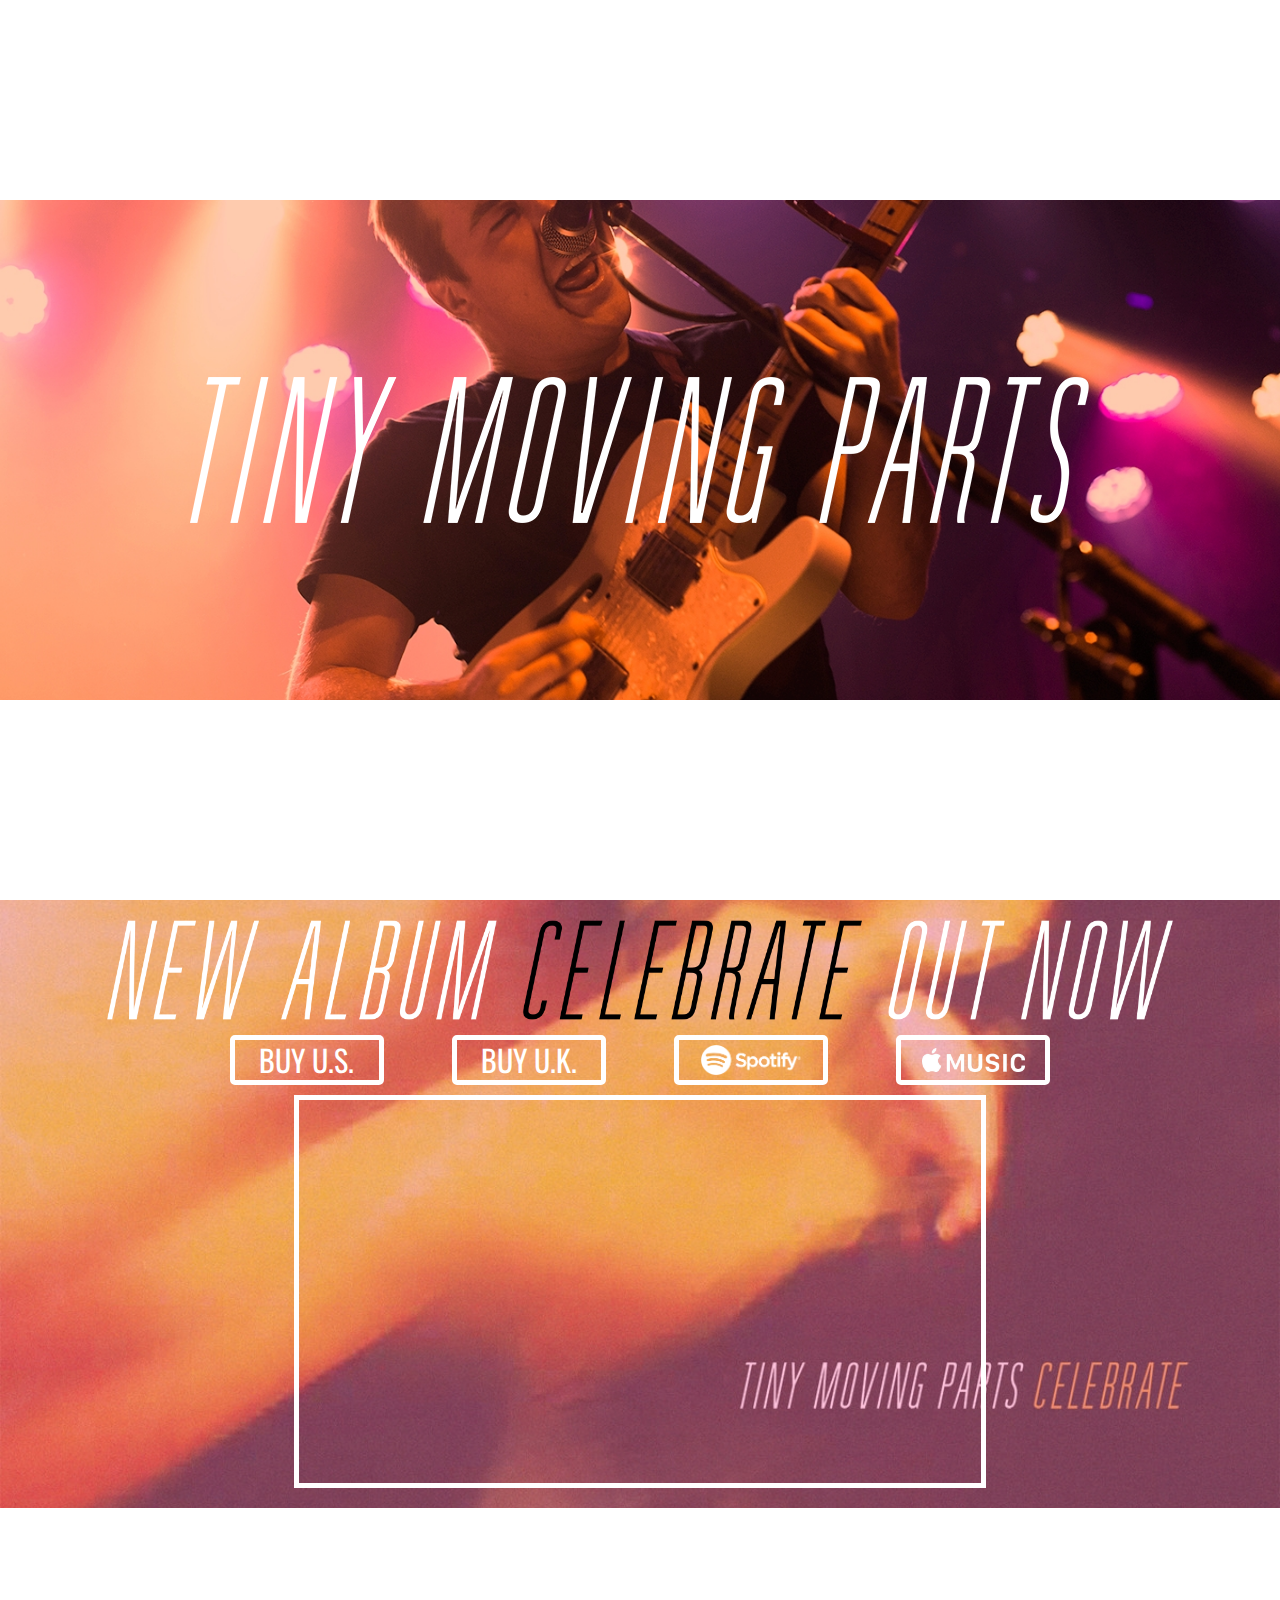
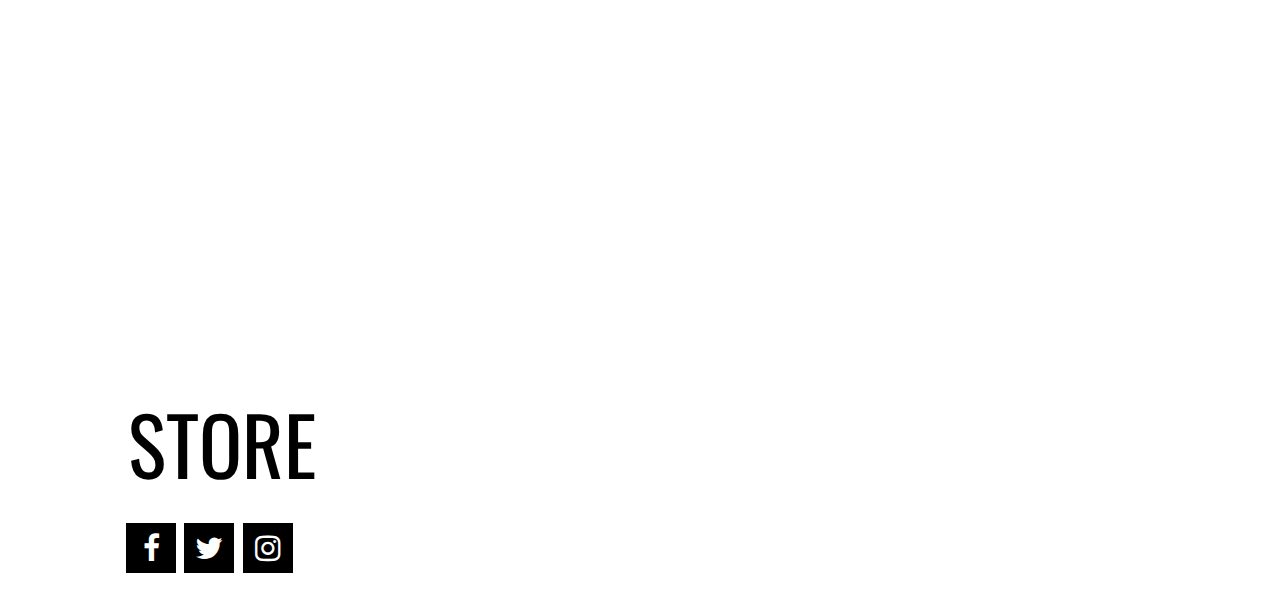
==== index.html @ db1a9970 "Added content" ====
<!DOCTYPE html>
<html>
<head>
  <title>Tiny Moving Parts</title>
  <meta name="description" content="Family band. New album Celebrate out 5.20.16 via Triple Crown Records.">
  <meta name="keywords" content="tiny moving parts, celebrate, triple crown records">
  <link rel="stylesheet" type="text/css" href="style.css">

  <!-- Latest compiled and minified CSS -->
  <link rel="stylesheet" href="https://maxcdn.bootstrapcdn.com/bootstrap/3.3.7/css/bootstrap.min.css">

  <!-- jQuery library -->
  <script src="https://ajax.googleapis.com/ajax/libs/jquery/3.2.1/jquery.min.js"></script>

  <!-- Latest compiled JavaScript -->
  <script src="https://maxcdn.bootstrapcdn.com/bootstrap/3.3.7/js/bootstrap.min.js"></script>

  <!-- Font -->
  <link href="https://fonts.googleapis.com/css?family=Oswald:300,200,400|BenchNine:300" rel="stylesheet">

  <!-- Icons -->
  <link rel="stylesheet" href="https://cdnjs.cloudflare.com/ajax/libs/font-awesome/4.7.0/css/font-awesome.min.css">

</head>



<body>
  <div class="container-fluid">

    <div class="row v-center title">
      <div class="col-sm-12">
        <div class="row parallax v-center">
          <img src="./images/header.png" alt="TINY MOVING PARTS" class="img-responsive center-block">
        </div>
      </div>
    </div>

    <div class="row album">
      <div class="col-sm-10 col-sm-offset-1 col-xs-12 ">

        <div class="row new-album">
            <img src="./images/celebrate.png" alt="NEW ALBUM" class="img-responsive">
        </div>

          <div class="row v-center">
            <div class="col-sm-10 col-sm-offset-1">
              <div class="row align-items-center">
                <div class="col-sm-3 col-xs-6">
                  <a href="#" class="button" role="button">BUY U.S.</a>
                </div>
                <div class="col-sm-3 col-xs-6">
                  <a href="#" class="button" role="button">BUY U.K.</a>
                </div>
                <div class="col-sm-3 col-xs-6">
                  <a href="#"role="button" class="button">
                    <img src="./images/spotify.png" alt="spotify" class="button-icon">
                  </a>
                </div>
                <div class="col-sm-3 col-xs-6">
                  <a href="#" role="button" class="button">
                    <!-- APPLE MUSIC -->
                    <img src="./images/applemusic.png" alt="apple music" class="button-icon">
                  </a>
                </div>
              </div>
            </div>
          </div>

          <div class="row video-row no-pad">
            <div class="col-sm-8 col-sm-offset-2 video">
              <div class="embed-responsive embed-responsive-16by9">
                <iframe class="embed-responsive-item" src="https://www.youtube.com/embed/Cwo_eM5ZeoY" allowfullscreen></iframe>
              </div>
            </div>
          </div>

      </div>
    </div>

    <div class="row tour-row parallax">
      <div id="tour" class="col-sm-8 col-sm-offset-2">
        <p class="tour">TOUR</p>
          <script charset="utf-8" src="https://widget.bandsintown.com/main.min.js"></script><a class="bit-widget-initializer" data-artist-name="Tiny Moving Parts" data-display-local-dates="false" data-display-past-dates="false" data-auto-style="false" data-text-color="#000000" data-link-color="black" data-popup-background-color="#FFFFFF" data-background-color="#FFFFFF" data-display-limit="10" data-link-text-color="#FFFFFF"></a>
      </div>
    </div>

    <!--strips-->
    <div class="row last parallax">
      <div class="more-music">
        <a class="header" data-toggle="collapse" href="#music">MORE MUSIC</a>
      </div>
      <div id="music" class="col-sm-12 collapse info">
        <div class="row">
          <div class="col-sm-3">
            <img class="bandcamp" src="./images/album-covers/gray.jpg" alt="Gray Album">
          </div>
          <div class="col-sm-3">
            <img class="bandcamp" src="./images/album-covers/couch.jpg" alt="Couch Album">
          </div>
          <div class="col-sm-3">
            <img class="bandcamp" src="./images/album-covers/maid.jpg" alt="Old Maid Album">
          </div>
        </div>
      </div>
    </div>

    <div class="row">
      <div class="strip">
        <a class="header" href="#store">STORE</a>
      </div>
    </div>

    <div class="row">
      <div class="social">
        <a href="#" class="fa fa-facebook"></a>
        <a href="#" class="fa fa-twitter"></a>
        <a href="#" class="fa fa-instagram"></a>
      </div>
    </div>

  </div>

  <script type="text/javascript" src="script.js"></script>


</body>

</html>
---- style.css ----
iframe{
  display: block;
}

.affix{
  top: 0px;
}

.parallax {
    /* Create the parallax scrolling effect */
    background-attachment: fixed;
    background-position: center;
    background-repeat: no-repeat;
    background-size: cover;
}

.title .parallax{
    background-image: url("./images/band/Punktastic/edited/Tiny-Moving-Parts-2.jpg");
    min-height: 500px;
}

.tour-row.parallax {
  background-image: url("./images/band/Punktastic/edited/Tiny-Moving-Parts-3.jpg");
}

.album {
  background-position: center;
  background-repeat: no-repeat;
  background-size: cover;
  background-image: url("./images/cover2.jpg");
  margin-bottom: 100px;
}

.last {
  font-family: 'Oswald', sans-serif;
  font-size: 80px;
  font-weight: 400;
  color: white;
  background-image: url("./images/band/Punktastic/edited/Tiny-Moving-Parts-4.jpg");
  padding-bottom: 20px;
  padding-top: 10px;
  background-position: top;
}

.new-album {
  padding-top: 20px;
  padding-bottom: 5px;
}

.more-music .header {
  color: white !important;
}

.more-music {
  -webkit-backface-visibility: hidden;
  backface-visibility: hidden;
  -webkit-transition: 2s;
  white-space: nowrap;
  transition: .3s;
  font-family: 'Oswald', sans-serif;
  font-size: 80px;
  font-weight: 400;
  padding-top: 15px;
}

.more-music:after{
  content: '';
  display: block;
  height: 3px;
  width: 0;
  background: transparent;
  border-bottom: 10px solid white;
  transition: border-bottom 0s, width 1s;
}

.more-music:hover:after{
  border-bottom: 10px solid white;
  width: 100%;
}

.album-cover{
  margin-right: 15px;
  padding-bottom: 20px;
}
.v-center{
  display: flex;
  align-items: center;
}

.video{
  border: solid 5px white;
}

.video-row{
  margin-bottom: 20px;
}

.img-center{
  margin-bottom: 10px;
  background-color: #ffcc00;
}

a.button{
  display: inline-block;
  width: 80%;
  height:50px;
  line-height: 40px;
  vertical-align: middle;
  text-decoration: none !important;
  color: white !important;
  border-radius: 5px;
  border: solid 5px white;
  font-family: 'Oswald', sans-serif;
  font-size: 30px;
  margin: 10px;
  white-space: nowrap;
}

.button-icon{
  vertical-align: top;
  padding: 5px;
  height: 40px;
}

p.tour{
  font-family: 'Oswald', sans-serif;
  font-weight: 400;
  font-size: 200px;
  text-indent: 0px !important;
  padding: 20px;
  text-align: center;
  color: white;
  line-height: 80%;
}

.tour-row {
  margin-top: 50px;
  margin-bottom: 20px;
  padding-bottom: 20px;
}

.row.no-pad{
  margin-left: 0;
  margin-right: 0;
}
.row.no-pad > [class*='col-'] {
  padding-right:0;
  padding-left:0;
}

body {
  color: black;
  text-indent: 10%;
}

#tour {
  text-indent: 0px;
}

#music {
  margin-left: 8%;
  width: 100%;
}

.bandcamp {
    height: 300px;
    border: solid 5px white;
}

.info{
  display: inherit;
}

.strip{
  -webkit-backface-visibility: hidden;
  backface-visibility: hidden;
  -webkit-transition: 2s;
  white-space: nowrap;
  transition: .3s;
  font-family: 'Oswald', sans-serif;
  font-size: 80px;
  font-weight: 400;
  padding-top: 10px;
  padding-bottom: 10px
}

.header {
  color: black !important;
  text-decoration: none !important;
  display: block;
  margin-top: 20px;
  line-height: 50%;
  margin-bottom: 20px;
}

a:hover{
  cursor: pointer;
}

.strip:after{
  content: '';
  display: block;
  height: 3px;
  width: 0;
  background: transparent;
  border-bottom: 10px solid black;
  transition: border-bottom 0s, width 1s;
}

.strip:hover:after{
  border-bottom: 10px solid black;
  width: 100%;
}

.col-sm-3{
  text-align: center;
  text-indent: 0px;
}

.social {
  font-size: 30px;
  text-indent: none !important;
  margin: 20px 20px 20px 0px;
}

.fa {
  padding: 10px;
  width: 50px;
  height: 50px;
  text-align: center;
  text-decoration: none !important;
  text-indent: 0px !important;
  background-color: black;
  color: white !important;
}

.fa:hover {
    opacity: 0.7;
}
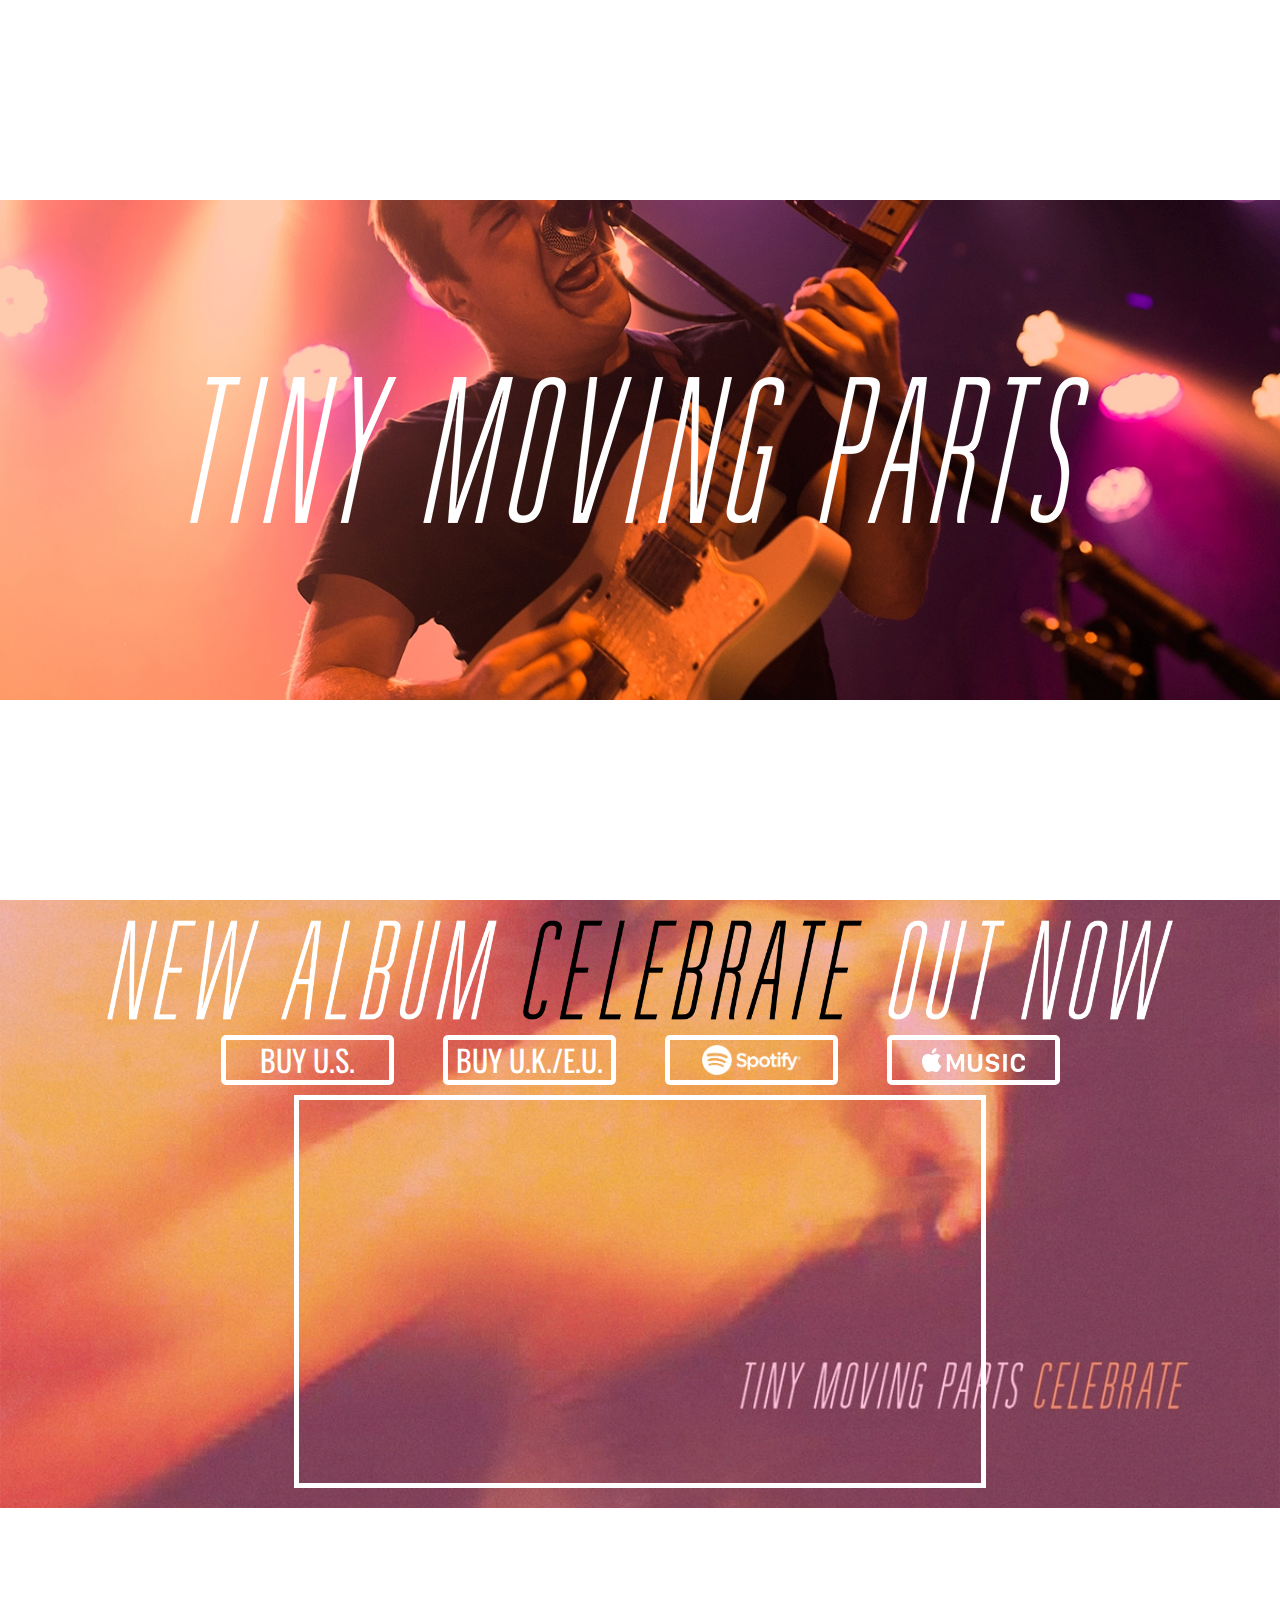
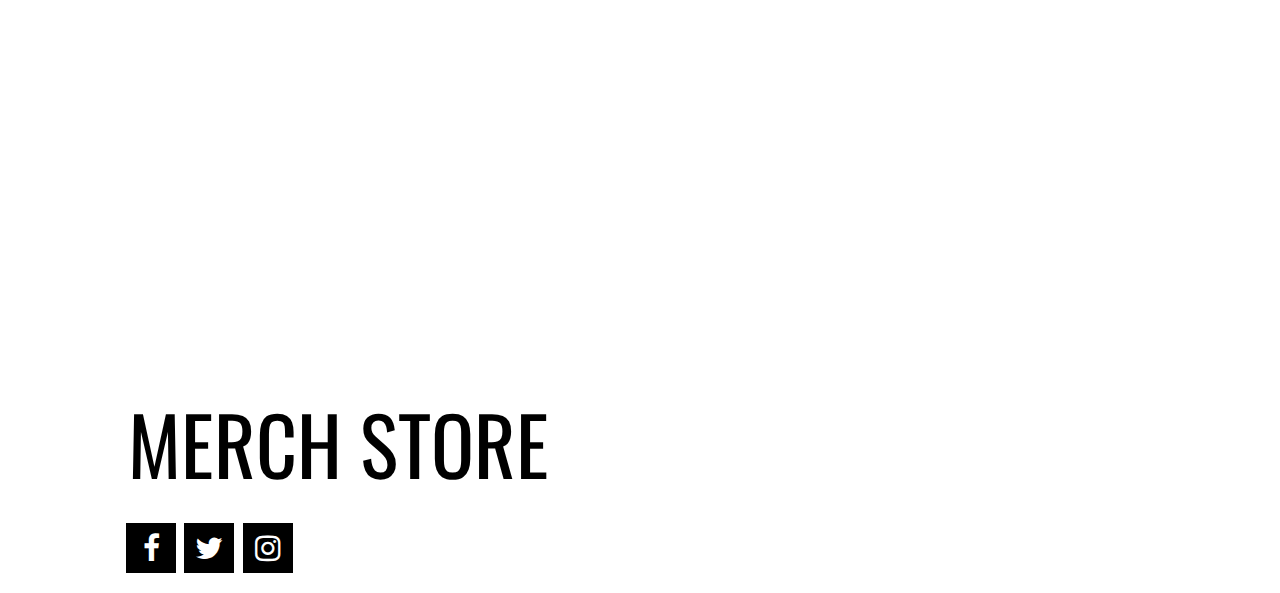
==== commit ae9c5322: "Inserted Links" ====
--- a/index.html
+++ b/index.html
@@ -1,7 +1,7 @@
 <!DOCTYPE html>
 <html>
 <head>
-  <title>Tiny Moving Parts</title>
+  <title>Tiny Moving Parts | Official Website</title>
   <meta name="description" content="Family band. New album Celebrate out 5.20.16 via Triple Crown Records.">
   <meta name="keywords" content="tiny moving parts, celebrate, triple crown records">
   <link rel="stylesheet" type="text/css" href="style.css">
@@ -47,18 +47,18 @@
             <div class="col-sm-10 col-sm-offset-1">
               <div class="row align-items-center">
                 <div class="col-sm-3 col-xs-6">
-                  <a href="#" class="button" role="button">BUY U.S.</a>
+                  <a target="_blank" href="http://tinymovingparts.merchnow.com/products/v2/225430/celebrate" class="button" role="button">BUY U.S.</a>
                 </div>
                 <div class="col-sm-3 col-xs-6">
-                  <a href="#" class="button" role="button">BUY U.K.</a>
+                  <a target="_blank" href="http://www.bsmrocks.com/products/568622-tiny-moving-parts-celebrate-lp-cd-tape" class="button" role="button">BUY U.K./E.U.</a>
                 </div>
                 <div class="col-sm-3 col-xs-6">
-                  <a href="#"role="button" class="button">
-                    <img src="./images/spotify.png" alt="spotify" class="button-icon">
+                  <a href="https://open.spotify.com/album/0hGe2EeB4e2PqTDwEaeqYn"role="button" class="button">
+                    <img target="_blank" src="./images/spotify.png" alt="spotify" class="button-icon">
                   </a>
                 </div>
                 <div class="col-sm-3 col-xs-6">
-                  <a href="#" role="button" class="button">
+                  <a target="_blank" href="https://itunes.apple.com/us/album/celebrate/id1279509247" role="button" class="button">
                     <!-- APPLE MUSIC -->
                     <img src="./images/applemusic.png" alt="apple music" class="button-icon">
                   </a>
@@ -93,13 +93,19 @@
       <div id="music" class="col-sm-12 collapse info">
         <div class="row">
           <div class="col-sm-3">
-            <img class="bandcamp" src="./images/album-covers/gray.jpg" alt="Gray Album">
+            <a target="_blank" href="https://triplecrownrecords.bandcamp.com/album/pleasant-living">
+              <img class="bandcamp" src="./images/album-covers/pleasant.jpg" alt="Pleasant Living Album">
+            </a>
           </div>
           <div class="col-sm-3">
-            <img class="bandcamp" src="./images/album-covers/couch.jpg" alt="Couch Album">
+            <a target="_blank" href="https://tinymovingparts.bandcamp.com/album/this-couch-is-long-full-of-friendship">
+              <img class="bandcamp" src="./images/album-covers/couch.jpg" alt="Couch Album">
+            </a>
           </div>
           <div class="col-sm-3">
-            <img class="bandcamp" src="./images/album-covers/maid.jpg" alt="Old Maid Album">
+            <a target="_blank" href="https://tinymovingparts.bandcamp.com/album/tiny-moving-parts-old-gray-split">
+              <img class="bandcamp" src="./images/album-covers/gray.jpg" alt="Gray Album">
+            </a>
           </div>
         </div>
       </div>
@@ -107,15 +113,15 @@
 
     <div class="row">
       <div class="strip">
-        <a class="header" href="#store">STORE</a>
+        <a class="header" href="http://tinymovingparts.merchnow.com/" target="_blank">MERCH STORE</a>
       </div>
     </div>
 
     <div class="row">
       <div class="social">
-        <a href="#" class="fa fa-facebook"></a>
-        <a href="#" class="fa fa-twitter"></a>
-        <a href="#" class="fa fa-instagram"></a>
+        <a target="_blank" href="https://www.facebook.com/tinymovingparts" class="fa fa-facebook"></a>
+        <a target="_blank" href="https://twitter.com/tinymovingparts" class="fa fa-twitter"></a>
+        <a target="_blank" href="https://www.instagram.com/tinymovingparts/" class="fa fa-instagram"></a>
       </div>
     </div>
 
--- a/style.css
+++ b/style.css
@@ -102,7 +102,7 @@
 
 a.button{
   display: inline-block;
-  width: 80%;
+  width: 90%;
   height:50px;
   line-height: 40px;
   vertical-align: middle;
@@ -160,6 +160,7 @@
 #music {
   margin-left: 8%;
   width: 100%;
+  padding-top: 5px;
 }
 
 .bandcamp {
